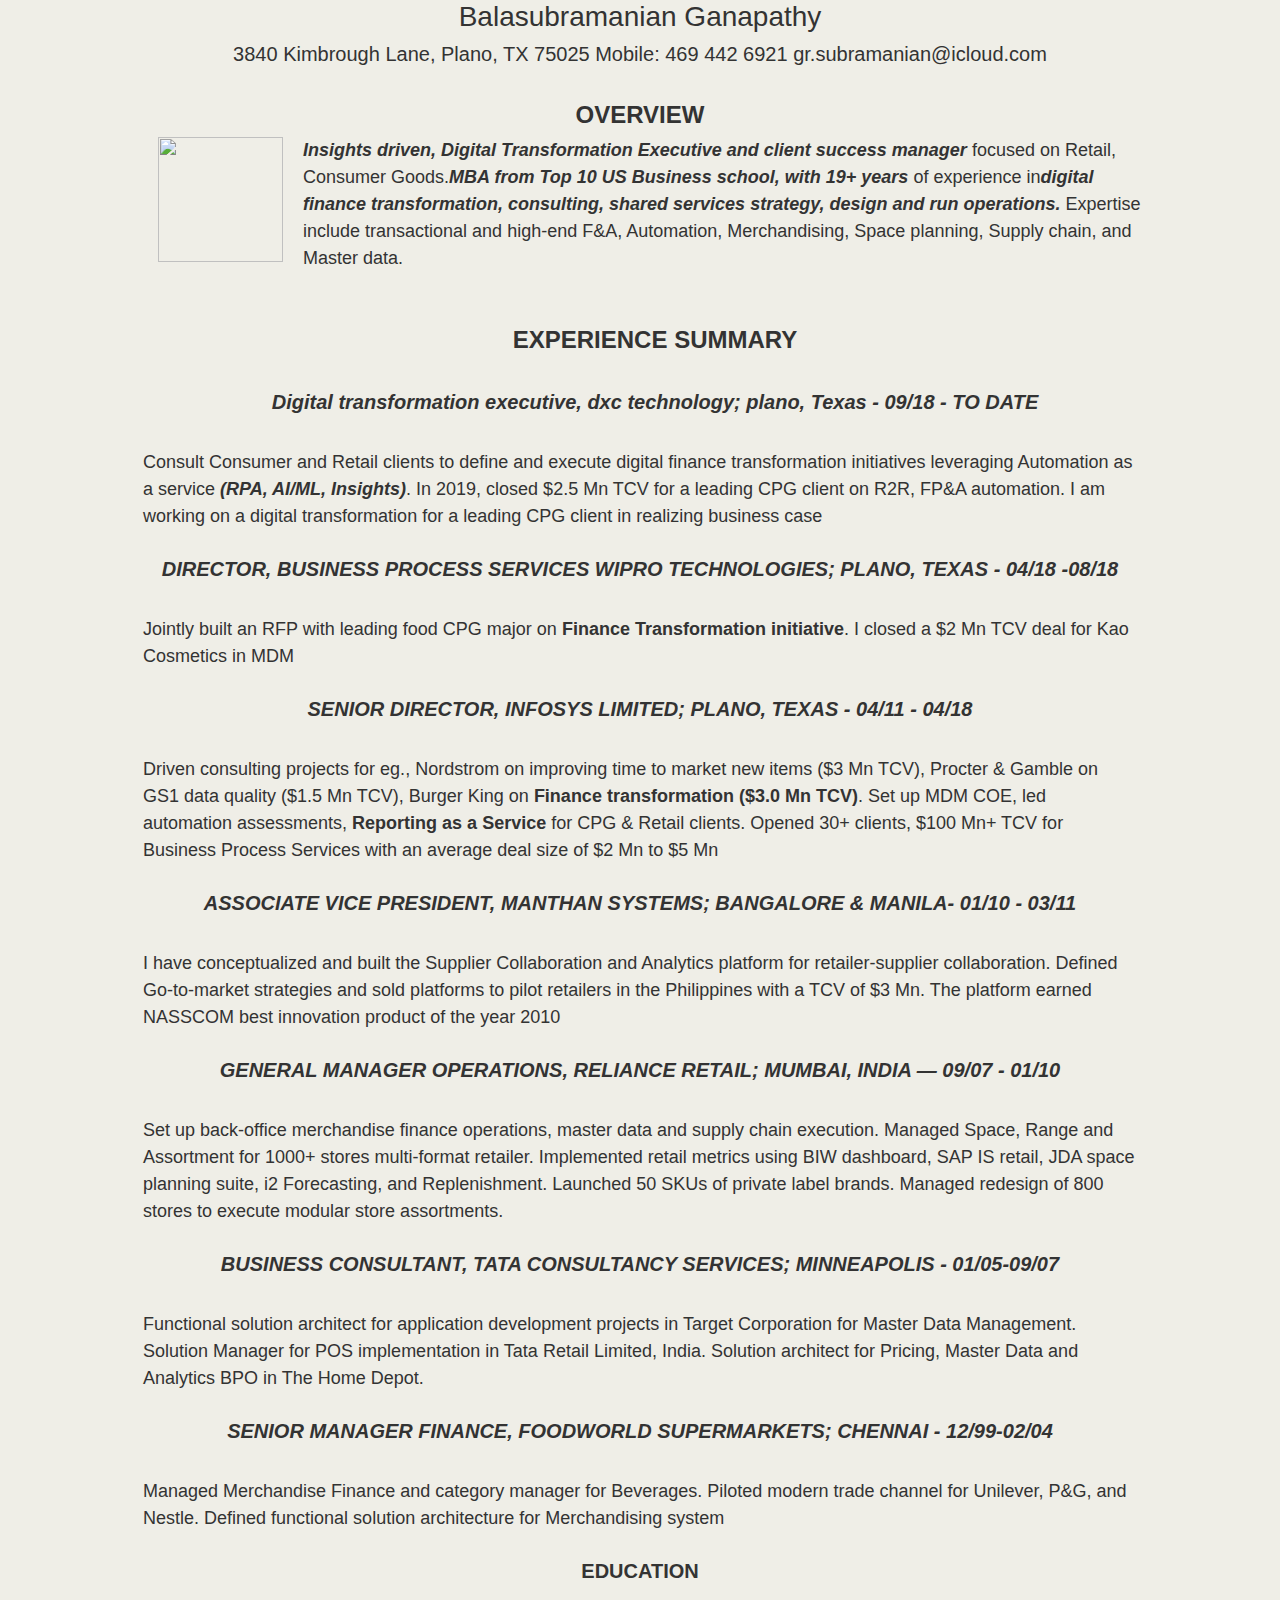
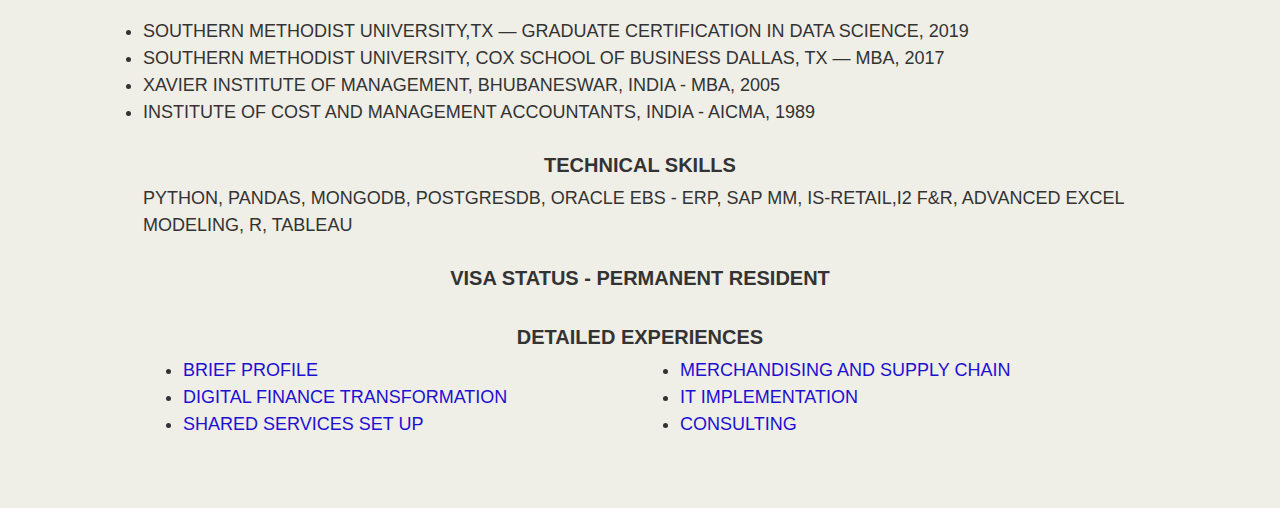
==== index.html @ 84c70db7 "adding resume files" ====
<!DOCTYPE html>
<html lang='en'>
<head>
  <title>Balasubramanian Gananapathy - Resume</title>
  <meta charset="utf-8">
  <meta name="viewport" content="width=device-width, initial-scale=1">
  <link rel="stylesheet" href="https://maxcdn.bootstrapcdn.com/bootstrap/4.3.1/css/bootstrap.min.css">
  <link rel="stylesheet" type="text/css" href="style.css">
  <script src="https://ajax.googleapis.com/ajax/libs/jquery/3.4.1/jquery.min.js"></script>
  <script src="https://cdnjs.cloudflare.com/ajax/libs/popper.js/1.14.7/umd/popper.min.js"></script>
  <script src="https://maxcdn.bootstrapcdn.com/bootstrap/4.3.1/js/bootstrap.min.js"></script>

</head>

<div class = "text-center">
    <h3>Balasubramanian Ganapathy</h3>
    <h5>3840 Kimbrough Lane, Plano, TX 75025    Mobile: 469 442 6921      gr.subramanian@icloud.com</h5>
<br>
</div>

<div class = "container">
  <div class="a">
  <t><h4><b><center>Overview</center></b></t></h3>
  </div>
  <div>
  <main class="container">
        <section id="figure">
          <h5 id="bio-name"></h2>
          <img id="bio-image" src="bala.png">
        <t><i><b>Insights driven, Digital Transformation Executive and client success manager</b></i>
          focused on Retail, Consumer Goods.<b><i>MBA from Top 10 US Business school, with 19+ years</i></b>
          of experience in<i><b>digital finance transformation, consulting, shared services strategy, design and run operations.</b></i>
          Expertise include transactional and high-end F&A, Automation, Merchandising, Space planning, Supply chain, and Master data.</t>      
        </section>
      </section>
    </main>
  </div>
  <br>
  <br> 
  
  <div class = "container">
    <div class="a">
    <t><h4><b><center>experience summary</center></b></t></h3>
    <br>
  </div>
  <t><h5><i><b><center>Digital transformation executive, dxc technology; plano, Texas - 09/18 - TO DATE</center></b></i></h5></t>
  </div>
  <br>
  <t>Consult Consumer and Retail clients to define and execute digital finance transformation initiatives leveraging Automation 
    as a service <i><b>(RPA, AI/ML, Insights)</b></i>. In 2019, closed $2.5 Mn TCV for a leading CPG client on R2R, FP&A automation. 
    I am working on a digital transformation for a leading CPG client in realizing business case</t>
  <br>
  <br>
</div>
<div class = "container">
  <div class="a">
  <t><h5><i><b><center>DIRECTOR, Business process services WIPRO TECHNOLOGIES; plano, Texas - 04/18 -08/18</center></b></i></h5></t>
  </div>
  <br>
  <t>Jointly built an RFP with leading food CPG major on <b>Finance Transformation initiative</b>.  
    I closed a $2 Mn TCV deal for Kao Cosmetics in MDM</t>
  <br>
  <br>
</div>

<div class = "container">
    <div class="a">
    <t><h5><i><b><center>Senior director, Infosys limited; plano, Texas - 04/11 - 04/18</center></b></i></h5></t>
    </div>
    <br>
    <t>Driven consulting projects for eg., Nordstrom on improving time to market new items ($3 Mn TCV), Procter & Gamble on GS1 data 
      quality ($1.5 Mn TCV), Burger King on <b>Finance transformation ($3.0 Mn TCV)</b>. Set up MDM COE, led automation assessments, 
      <b>Reporting as a Service</b> for CPG & Retail clients.  Opened 30+ clients, $100 Mn+ TCV for Business Process Services with an 
      average deal size of $2 Mn to $5 Mn</t>
    <br>
    <br>
  </div>
  <div class = "container">
    <div class="a">
      <t><h5><i><b><center>Associate vice president, Manthan systems; Bangalore & Manila- 01/10 - 03/11</center></b></i></h5></t>
    </div>
      <br>
      <t>I have conceptualized and built the Supplier Collaboration and Analytics platform for retailer-supplier collaboration. 
        Defined Go-to-market strategies and sold platforms to pilot retailers in the Philippines with a TCV of $3 Mn. The platform 
        earned NASSCOM best innovation product of the year 2010</t>
      <br>  
      <br>
    </div>
  <div class = "container">
    <div class="a">
      <t><h5><i><b><center>General manager operations, reliance retail; mumbai, india  — 09/07 - 01/10</center></b></i></h5></t>
    </div>
      <br>
      <t>Set up back-office merchandise finance operations, master data and supply chain execution. Managed Space, Range and Assortment 
        for 1000+ stores multi-format retailer. Implemented  retail metrics using BIW dashboard, SAP IS retail, JDA space planning suite, 
        i2 Forecasting, and Replenishment. Launched 50 SKUs of private label brands. Managed redesign of 800 stores to execute modular store 
        assortments.</t>
      <br>
      <br> 
  </div>
  <div class = "container">
      <div class="a">
        <t><h5><i><b><center>Business consultant, Tata consultancy services; minneapolis - 01/05-09/07</center></b></i></h5></t>
      </div>
        <br>
        <t>Functional solution architect for application development projects in Target Corporation for Master Data Management.
           Solution Manager for POS implementation in Tata Retail Limited, India. Solution architect for Pricing, Master Data and Analytics 
           BPO in The Home Depot.</t>
        <br> 
        <br>
    </div>
  <div class = "container">
      <div class="a">
        <t><h5><i><b><center>Senior Manager finance, Foodworld supermarkets; Chennai - 12/99-02/04</center></b></i></h5></t>
      </div>
        <br>
        <t>Managed Merchandise Finance and category manager for Beverages. Piloted modern trade channel for Unilever, P&G, and Nestle.
          Defined functional solution architecture for Merchandising system</t>
        <br>
        <br>
    </div>
  <div class = "container">
      <div class="a">
        <t><h5><b><center>education</center></b></h5></t>
        <br>
        <li>Southern Methodist university,tx — Graduate certification in Data Science, 2019</li>
        <li>Southern Methodist university, Cox school of business dallas, tx — MBA, 2017</li>
        <li>Xavier Institute of Management, Bhubaneswar, India - MBA, 2005</li>
        <li>Institute of Cost and Management Accountants, India - AICMA, 1989</li>
     
        <br>
          <div class="a">
          <t><h5><b><center>technical skills</center></b></h5></t>
          </div>
          <t>Python, Pandas, MongoDB, PostgresDB, Oracle EBS - ERP, SAP MM, IS-Retail,i2 F&R, advanced Excel modeling, R, Tableau</t> 
          <br>
          <br>
      <div class="a">
        <t><h5><b><center>visa status - permanent resident</center></b></h5></t>
        <br>   
    </div>
    <t><h5><b><center>Detailed Experiences</center></b></h5></t>
        <div style="float: left; width:50%;">
          <ul>
          <li><a href="index.html">Brief profile</a></li>
          <li><a href="Digital_Finance_Transformation.html">Digital Finance Transformation</a></li>
          <li><a href="Shared_Services.html">Shared Services Set up</a></li>
          </ul>
        </div>
        <div style="float: right; width:50%;">
          <ul>
          <li><a href="Merchandising.html">Merchandising and Supply Chain</a></li>
          <li><a href="IT_Implementation.html">IT implementation</a></li>
          <li><a href="Consulting_Projects.html">Consulting</a></li>
          </ul>
          <br>
          <br>
        </div>
      </div>
</style>
</html>
---- style.css ----
/*
 First External CSS Stylesheet
 */

/* Styling for HTML elements */
body {
  padding: 0;
  margin: 0;
  font-family: Arial, Helvetica, sans-serif, "Times New Roman", Times, serif;
  font-size: 18px;
  line-height: 150%;
  color: #333;
  background: #efeee7;
}

header {
  background: rgb(187, 186, 186);
}

h1 {
  padding: 20px 0;
  margin: 0;
  margin-bottom: 20px;
  font-size: 28px;
  color: #eee;
  text-align: center;
}

h2 {
  font-size: 24px;
}

a {
  color: #1d10d2;
}

/* Selecting elements by class */
.container {
  width: 1024px;
  margin: 0 auto;
}

/* Selecting elements by ID */
#main-bio,
#contact-info,
#bio-image {
  float: left;
}

#figure {
  position: relative;
}

#bio-name {
  position: absolute;
  top: 150px;
  left: 30px;
}

#main-bio {
  width: 60%;
}

#contact-info {
  width: 40%;
}

#bio-image {
  width: 125px;
  height: 125px;
  margin-right: 20px;
}

div.a {
    text-transform: uppercase
  }
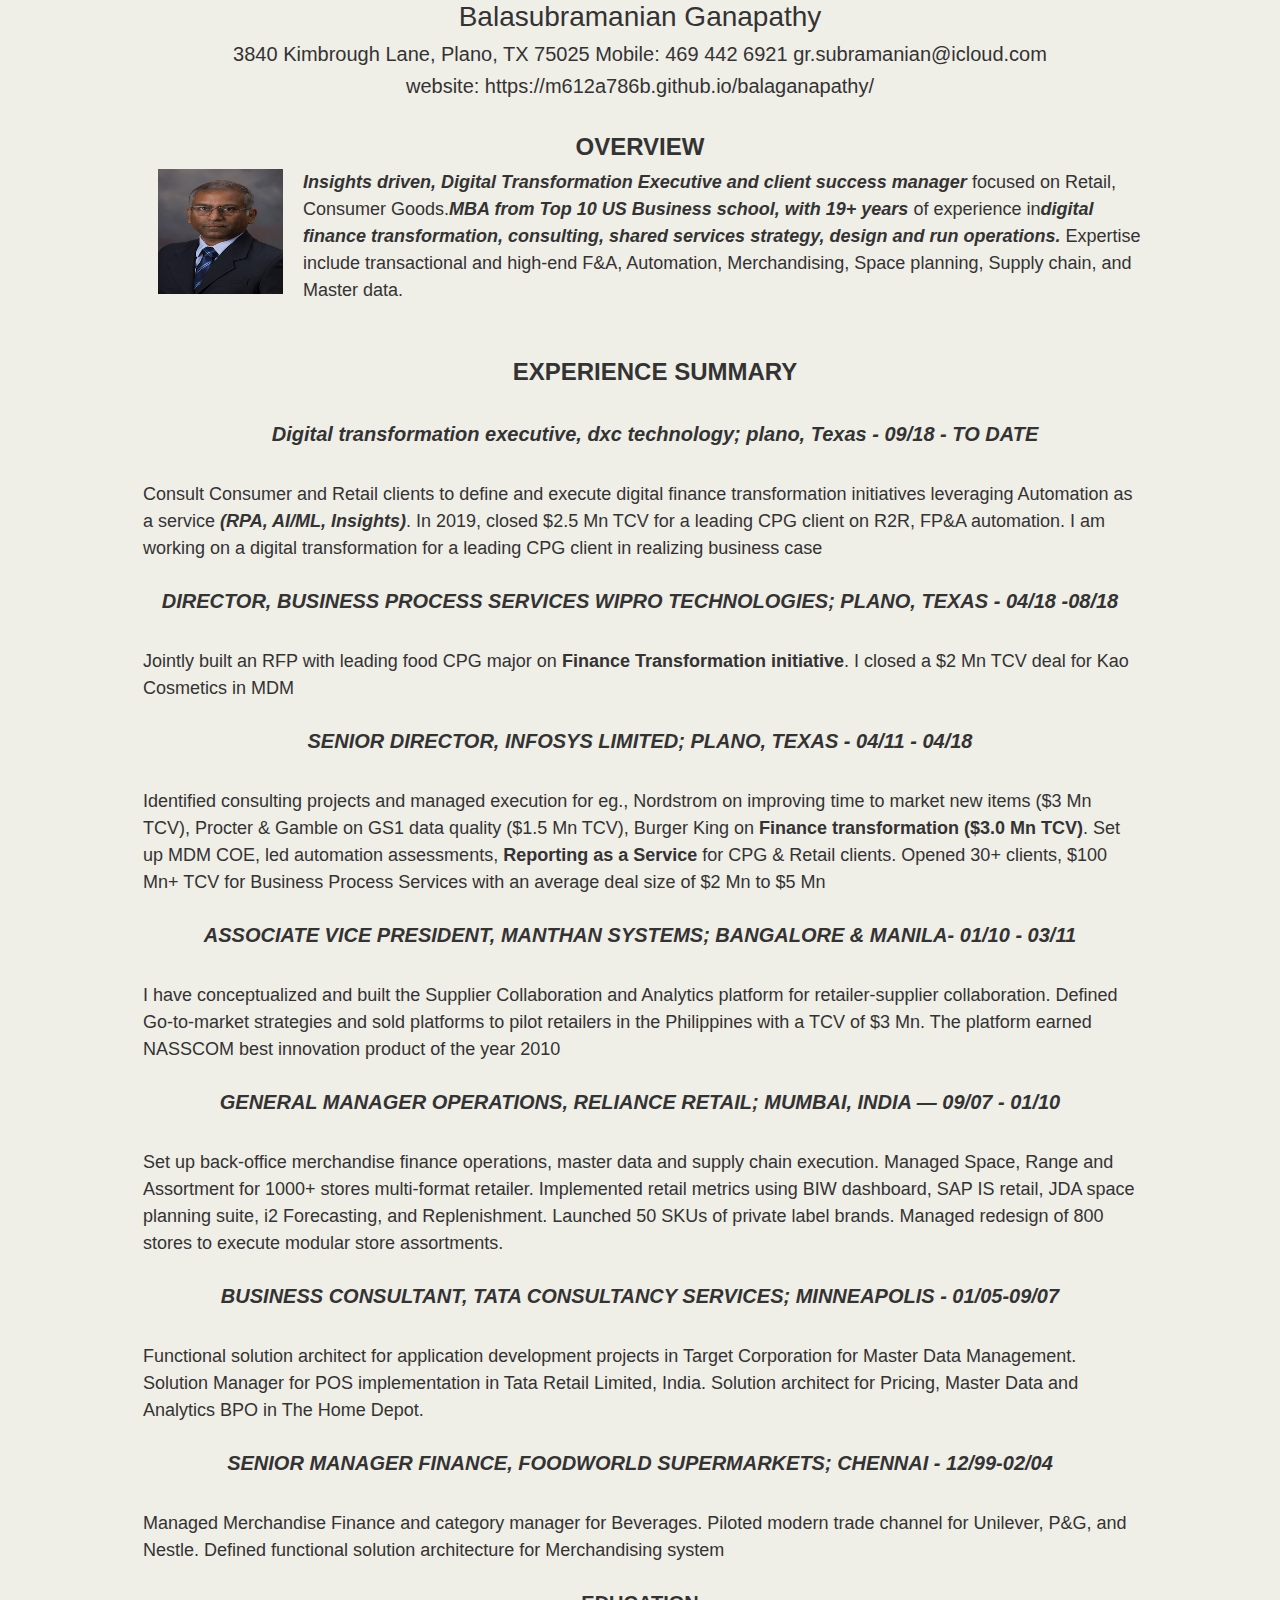
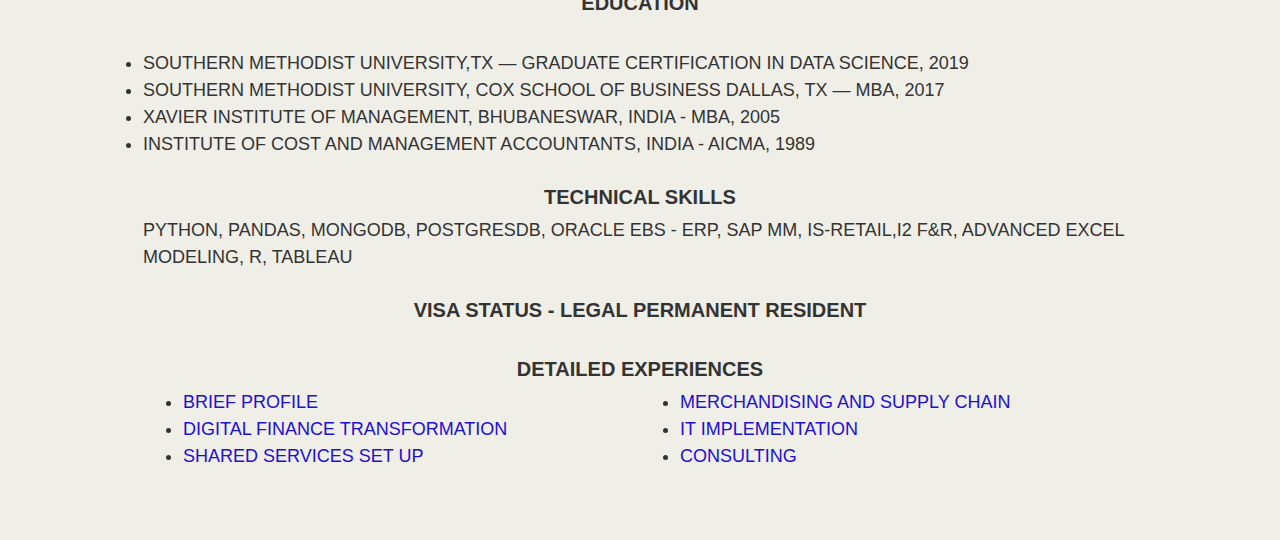
==== commit 10239d8d: "adding photo" ====
--- a/index.html
+++ b/index.html
@@ -15,6 +15,7 @@
 <div class = "text-center">
     <h3>Balasubramanian Ganapathy</h3>
     <h5>3840 Kimbrough Lane, Plano, TX 75025    Mobile: 469 442 6921      gr.subramanian@icloud.com</h5>
+    <h5>website: https://m612a786b.github.io/balaganapathy/</h5>
 <br>
 </div>
 
@@ -68,7 +69,7 @@
     <t><h5><i><b><center>Senior director, Infosys limited; plano, Texas - 04/11 - 04/18</center></b></i></h5></t>
     </div>
     <br>
-    <t>Driven consulting projects for eg., Nordstrom on improving time to market new items ($3 Mn TCV), Procter & Gamble on GS1 data 
+    <t>Identified consulting projects and managed execution for eg., Nordstrom on improving time to market new items ($3 Mn TCV), Procter & Gamble on GS1 data 
       quality ($1.5 Mn TCV), Burger King on <b>Finance transformation ($3.0 Mn TCV)</b>. Set up MDM COE, led automation assessments, 
       <b>Reporting as a Service</b> for CPG & Retail clients.  Opened 30+ clients, $100 Mn+ TCV for Business Process Services with an 
       average deal size of $2 Mn to $5 Mn</t>
@@ -136,7 +137,7 @@
           <br>
           <br>
       <div class="a">
-        <t><h5><b><center>visa status - permanent resident</center></b></h5></t>
+        <t><h5><b><center>visa status - legal permanent resident</center></b></h5></t>
         <br>   
     </div>
     <t><h5><b><center>Detailed Experiences</center></b></h5></t>
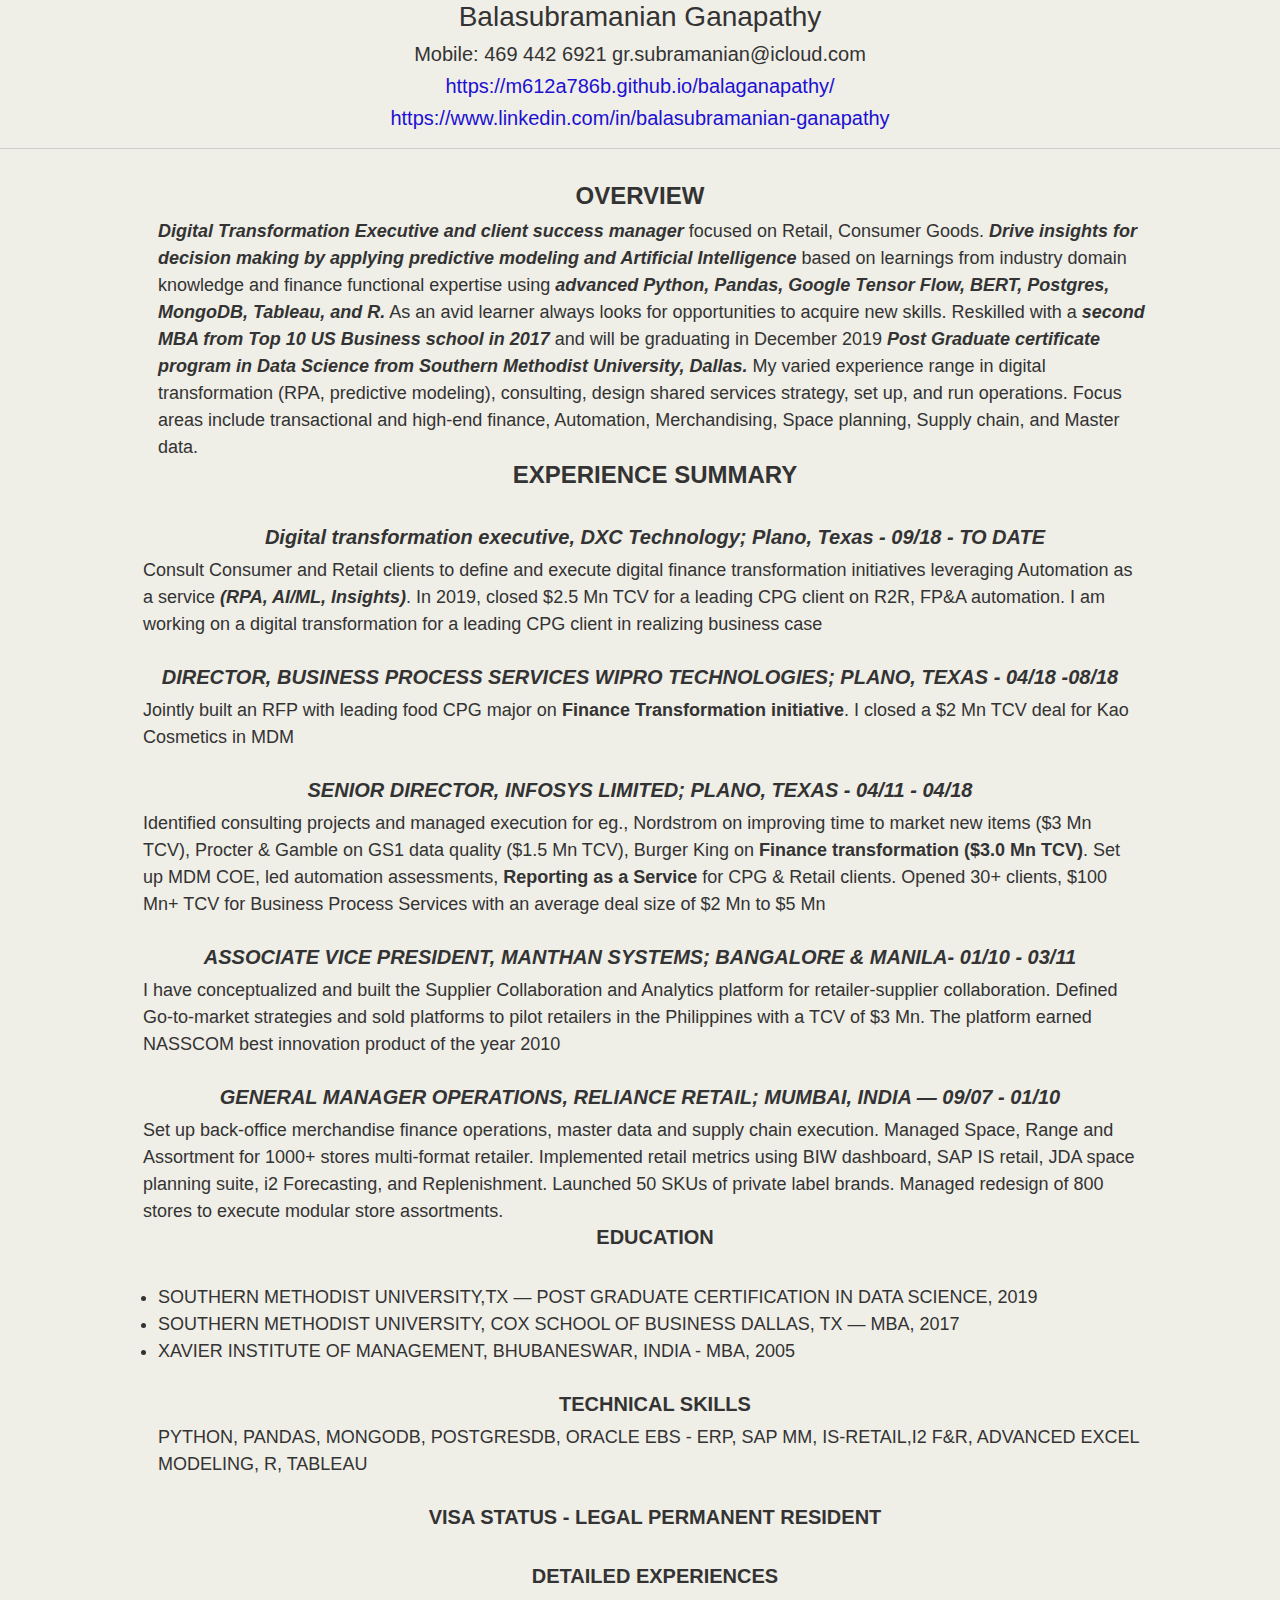
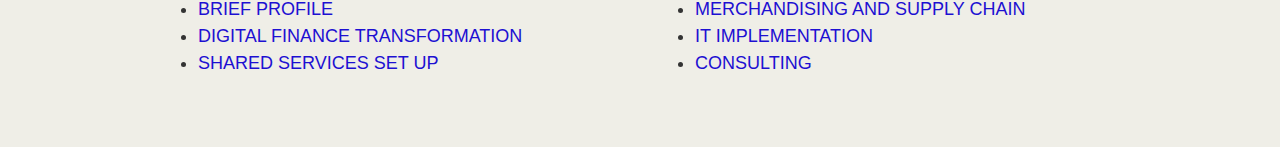
==== commit 8a5fa298: "edits" ====
--- a/index.html
+++ b/index.html
@@ -14,39 +14,39 @@
 
 <div class = "text-center">
     <h3>Balasubramanian Ganapathy</h3>
-    <h5>3840 Kimbrough Lane, Plano, TX 75025    Mobile: 469 442 6921      gr.subramanian@icloud.com</h5>
-    <h5>website: https://m612a786b.github.io/balaganapathy/</h5>
-<br>
+    <h5>Mobile: 469 442 6921      gr.subramanian@icloud.com</h5>
+    <h5><a href="https://m612a786b.github.io/balaganapathy/">https://m612a786b.github.io/balaganapathy/</a></h5>  
+    <h5><a href="https://www.linkedin.com/in/balasubramanian-ganapathy-r-a6a10618/">https://www.linkedin.com/in/balasubramanian-ganapathy</a></h5>
+    <hr />
 </div>
-
 <div class = "container">
   <div class="a">
   <t><h4><b><center>Overview</center></b></t></h3>
   </div>
   <div>
   <main class="container">
-        <section id="figure">
           <h5 id="bio-name"></h2>
-          <img id="bio-image" src="bala.png">
-        <t><i><b>Insights driven, Digital Transformation Executive and client success manager</b></i>
-          focused on Retail, Consumer Goods.<b><i>MBA from Top 10 US Business school, with 19+ years</i></b>
-          of experience in<i><b>digital finance transformation, consulting, shared services strategy, design and run operations.</b></i>
-          Expertise include transactional and high-end F&A, Automation, Merchandising, Space planning, Supply chain, and Master data.</t>      
+        <t><i><b>Digital Transformation Executive and client success manager </b></i>
+          focused on Retail, Consumer Goods.<b><i> Drive insights for decision making by applying predictive modeling and Artificial Intelligence</i></b>
+          based on learnings from industry domain knowledge and finance functional expertise using
+          <i><b> advanced Python, Pandas, Google Tensor Flow, BERT, Postgres, MongoDB, Tableau, and R.</b></i>
+          As an avid learner always looks for opportunities to acquire new skills. Reskilled with a <i><b>second MBA 
+          from Top 10 US Business school in 2017</b></i> and will be graduating in December 2019 <i><b>Post Graduate certificate program 
+          in Data Science from Southern Methodist University, Dallas.</b></i>
+          My varied experience range in digital transformation (RPA, predictive modeling), consulting, design shared services strategy, 
+          set up, and run operations. Focus areas include transactional and high-end finance, Automation, Merchandising, Space planning, 
+          Supply chain, and Master data.</t>      
         </section>
       </section>
     </main>
   </div>
-  <br>
-  <br> 
-  
   <div class = "container">
     <div class="a">
     <t><h4><b><center>experience summary</center></b></t></h3>
     <br>
   </div>
-  <t><h5><i><b><center>Digital transformation executive, dxc technology; plano, Texas - 09/18 - TO DATE</center></b></i></h5></t>
+  <t><h5><i><b><center>Digital transformation executive, DXC Technology; Plano, Texas - 09/18 - TO DATE</center></b></i></h5></t>
   </div>
-  <br>
   <t>Consult Consumer and Retail clients to define and execute digital finance transformation initiatives leveraging Automation 
     as a service <i><b>(RPA, AI/ML, Insights)</b></i>. In 2019, closed $2.5 Mn TCV for a leading CPG client on R2R, FP&A automation. 
     I am working on a digital transformation for a leading CPG client in realizing business case</t>
@@ -57,7 +57,6 @@
   <div class="a">
   <t><h5><i><b><center>DIRECTOR, Business process services WIPRO TECHNOLOGIES; plano, Texas - 04/18 -08/18</center></b></i></h5></t>
   </div>
-  <br>
   <t>Jointly built an RFP with leading food CPG major on <b>Finance Transformation initiative</b>.  
     I closed a $2 Mn TCV deal for Kao Cosmetics in MDM</t>
   <br>
@@ -68,7 +67,6 @@
     <div class="a">
     <t><h5><i><b><center>Senior director, Infosys limited; plano, Texas - 04/11 - 04/18</center></b></i></h5></t>
     </div>
-    <br>
     <t>Identified consulting projects and managed execution for eg., Nordstrom on improving time to market new items ($3 Mn TCV), Procter & Gamble on GS1 data 
       quality ($1.5 Mn TCV), Burger King on <b>Finance transformation ($3.0 Mn TCV)</b>. Set up MDM COE, led automation assessments, 
       <b>Reporting as a Service</b> for CPG & Retail clients.  Opened 30+ clients, $100 Mn+ TCV for Business Process Services with an 
@@ -80,7 +78,6 @@
     <div class="a">
       <t><h5><i><b><center>Associate vice president, Manthan systems; Bangalore & Manila- 01/10 - 03/11</center></b></i></h5></t>
     </div>
-      <br>
       <t>I have conceptualized and built the Supplier Collaboration and Analytics platform for retailer-supplier collaboration. 
         Defined Go-to-market strategies and sold platforms to pilot retailers in the Philippines with a TCV of $3 Mn. The platform 
         earned NASSCOM best innovation product of the year 2010</t>
@@ -91,13 +88,12 @@
     <div class="a">
       <t><h5><i><b><center>General manager operations, reliance retail; mumbai, india  — 09/07 - 01/10</center></b></i></h5></t>
     </div>
-      <br>
       <t>Set up back-office merchandise finance operations, master data and supply chain execution. Managed Space, Range and Assortment 
         for 1000+ stores multi-format retailer. Implemented  retail metrics using BIW dashboard, SAP IS retail, JDA space planning suite, 
         i2 Forecasting, and Replenishment. Launched 50 SKUs of private label brands. Managed redesign of 800 stores to execute modular store 
         assortments.</t>
       <br>
-      <br> 
+      <!-- <br> 
   </div>
   <div class = "container">
       <div class="a">
@@ -119,15 +115,15 @@
           Defined functional solution architecture for Merchandising system</t>
         <br>
         <br>
-    </div>
+    </div> -->
   <div class = "container">
       <div class="a">
         <t><h5><b><center>education</center></b></h5></t>
         <br>
-        <li>Southern Methodist university,tx — Graduate certification in Data Science, 2019</li>
+        <li>Southern Methodist university,tx — Post Graduate certification in Data Science, 2019</li>
         <li>Southern Methodist university, Cox school of business dallas, tx — MBA, 2017</li>
         <li>Xavier Institute of Management, Bhubaneswar, India - MBA, 2005</li>
-        <li>Institute of Cost and Management Accountants, India - AICMA, 1989</li>
+        <!-- <li>Institute of Cost and Management Accountants, India - AICMA, 1989</li> -->
      
         <br>
           <div class="a">
--- a/style.css
+++ b/style.css
@@ -73,4 +73,13 @@
 
 div.a {
     text-transform: uppercase
-  }+  }
+
+  hr {
+    display: block;
+    height: 15px;
+    border: 0;
+    border-top: 1px solid #ccc;
+    margin: 1em 0;
+    padding: 0;
+}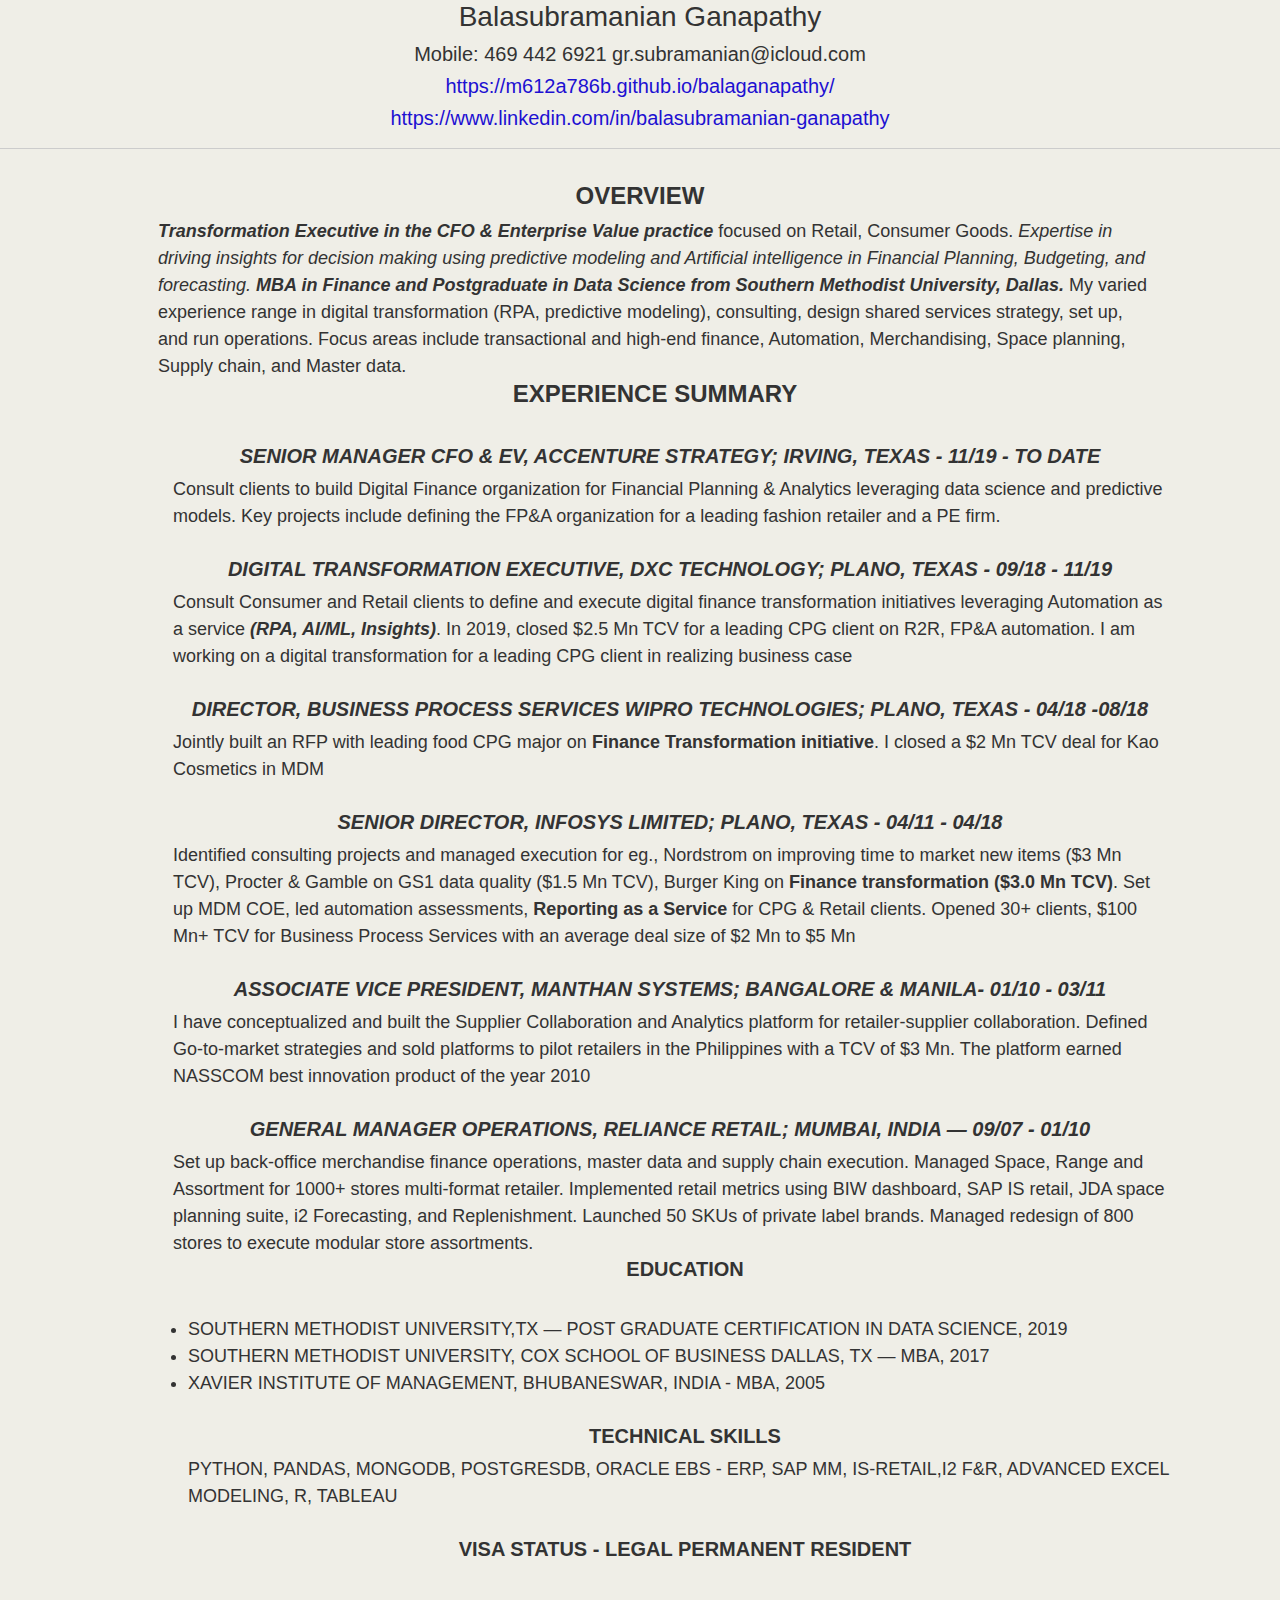
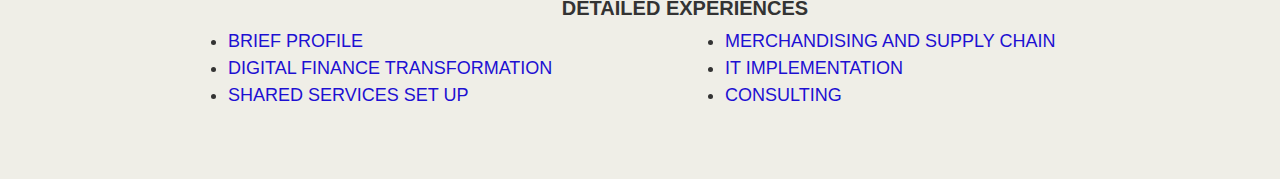
==== commit 2eed2274: "Update index.html" ====
--- a/index.html
+++ b/index.html
@@ -26,13 +26,10 @@
   <div>
   <main class="container">
           <h5 id="bio-name"></h2>
-        <t><i><b>Digital Transformation Executive and client success manager </b></i>
-          focused on Retail, Consumer Goods.<b><i> Drive insights for decision making by applying predictive modeling and Artificial Intelligence</i></b>
-          based on learnings from industry domain knowledge and finance functional expertise using
-          <i><b> advanced Python, Pandas, Google Tensor Flow, BERT, Postgres, MongoDB, Tableau, and R.</b></i>
-          As an avid learner always looks for opportunities to acquire new skills. Reskilled with a <i><b>second MBA 
-          from Top 10 US Business school in 2017</b></i> and will be graduating in December 2019 <i><b>Post Graduate certificate program 
-          in Data Science from Southern Methodist University, Dallas.</b></i>
+        <t><i><b>Transformation Executive in the CFO & Enterprise Value practice </b></i>
+          focused on Retail, Consumer Goods.<i> Expertise in driving insights for decision making using predictive modeling and Artificial intelligence
+          in Financial Planning, Budgeting, and forecasting.</i>
+           <i><b>MBA in Finance and Postgraduate in Data Science from Southern Methodist University, Dallas.</b></i> 
           My varied experience range in digital transformation (RPA, predictive modeling), consulting, design shared services strategy, 
           set up, and run operations. Focus areas include transactional and high-end finance, Automation, Merchandising, Space planning, 
           Supply chain, and Master data.</t>      
@@ -42,12 +39,24 @@
   </div>
   <div class = "container">
     <div class="a">
-    <t><h4><b><center>experience summary</center></b></t></h3>
+    <t><h4><b><center>experience summary</center></b></t></h4>
     <br>
   </div>
-  <t><h5><i><b><center>Digital transformation executive, DXC Technology; Plano, Texas - 09/18 - TO DATE</center></b></i></h5></t>
+  <div class = "container">
+  <div class="a">
+  <t><h5><i><b><center>Senior Manager CFO & EV, Accenture Strategy; Irving, Texas - 11/19 - TO DATE</center></b></i></h5></t>
   </div>
-  <t>Consult Consumer and Retail clients to define and execute digital finance transformation initiatives leveraging Automation 
+    <t>Consult clients to build Digital Finance organization for Financial Planning & Analytics leveraging data science and predictive models.
+      Key projects include defining the FP&A organization for a leading fashion retailer and a PE firm.</t>
+<br>
+<br>
+</div>
+
+<div class = "container">
+  <div class="a">
+  <t><h5><i><b><center>Digital transformation executive, DXC Technology; Plano, Texas - 09/18 - 11/19</center></b></i></h5></t>
+  </div>
+   <t>Consult Consumer and Retail clients to define and execute digital finance transformation initiatives leveraging Automation 
     as a service <i><b>(RPA, AI/ML, Insights)</b></i>. In 2019, closed $2.5 Mn TCV for a leading CPG client on R2R, FP&A automation. 
     I am working on a digital transformation for a leading CPG client in realizing business case</t>
   <br>
@@ -155,4 +164,4 @@
         </div>
       </div>
 </style>
-</html>+</html>
